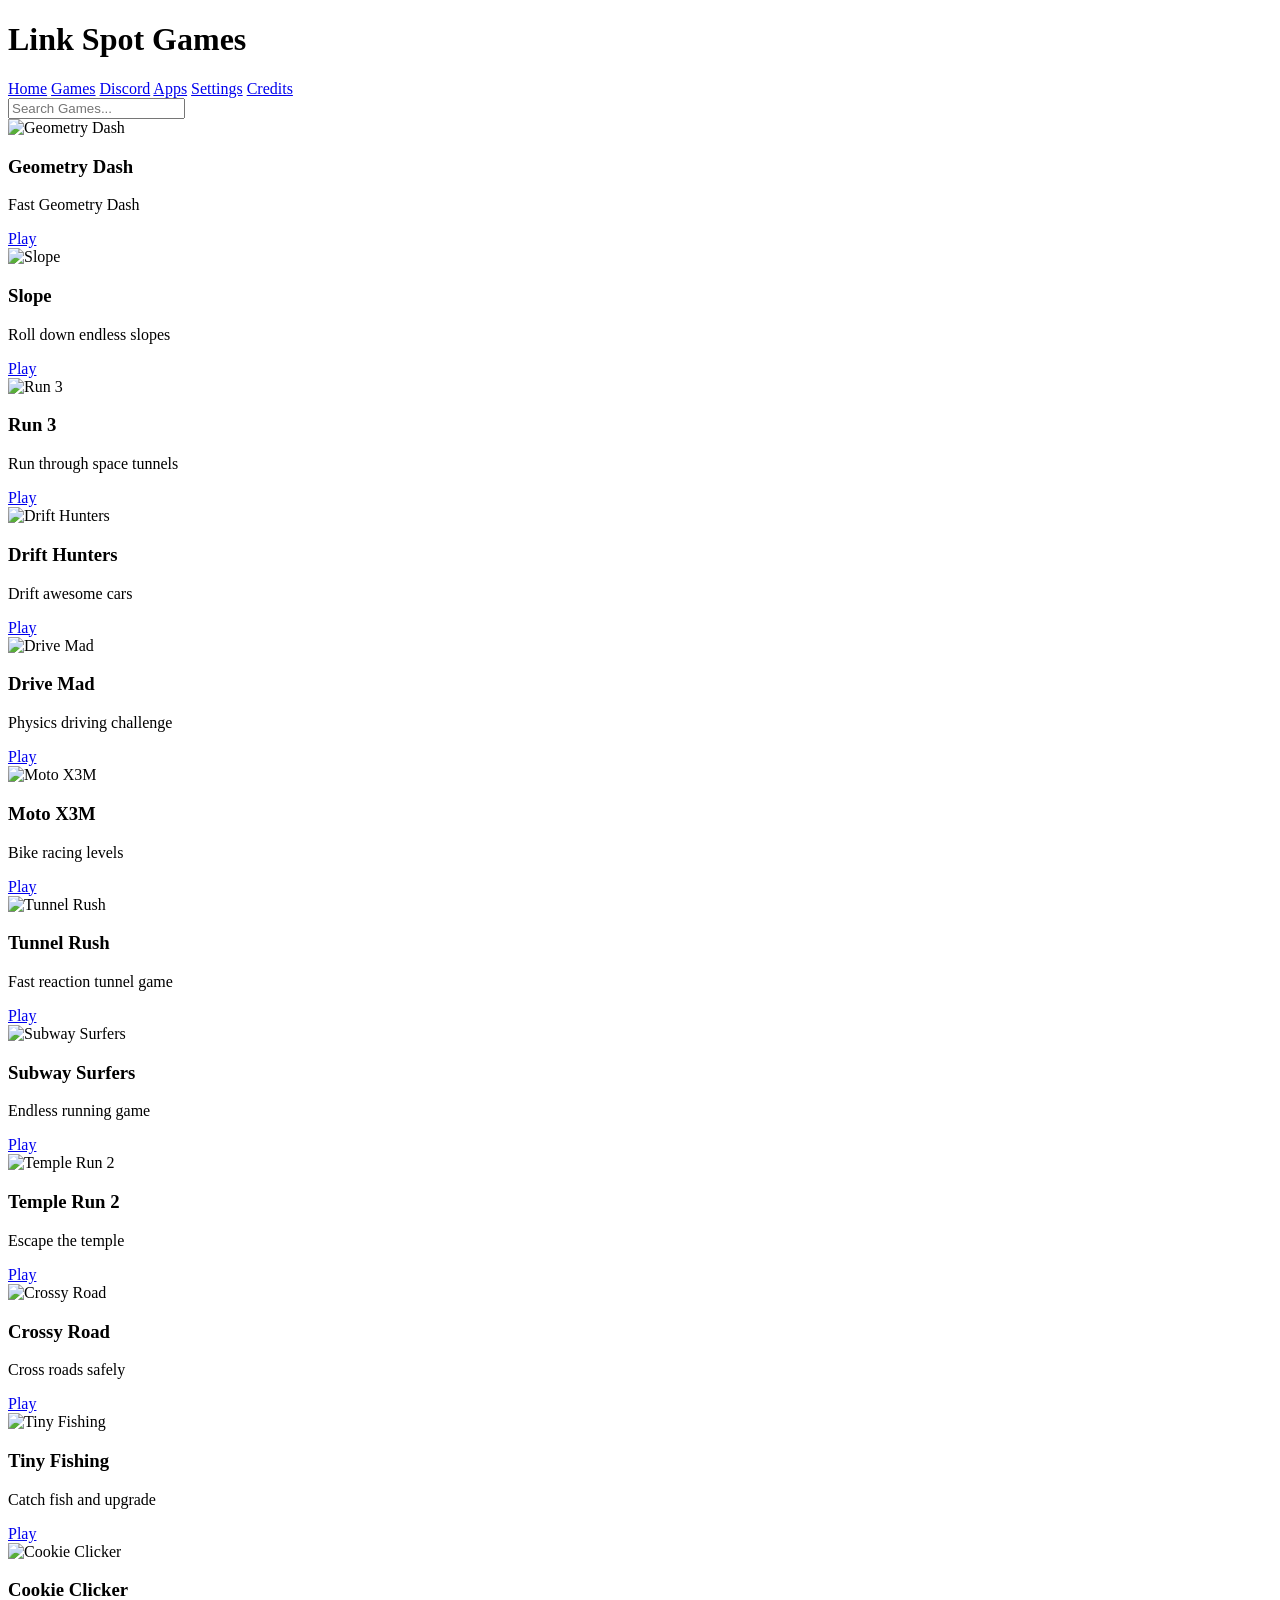
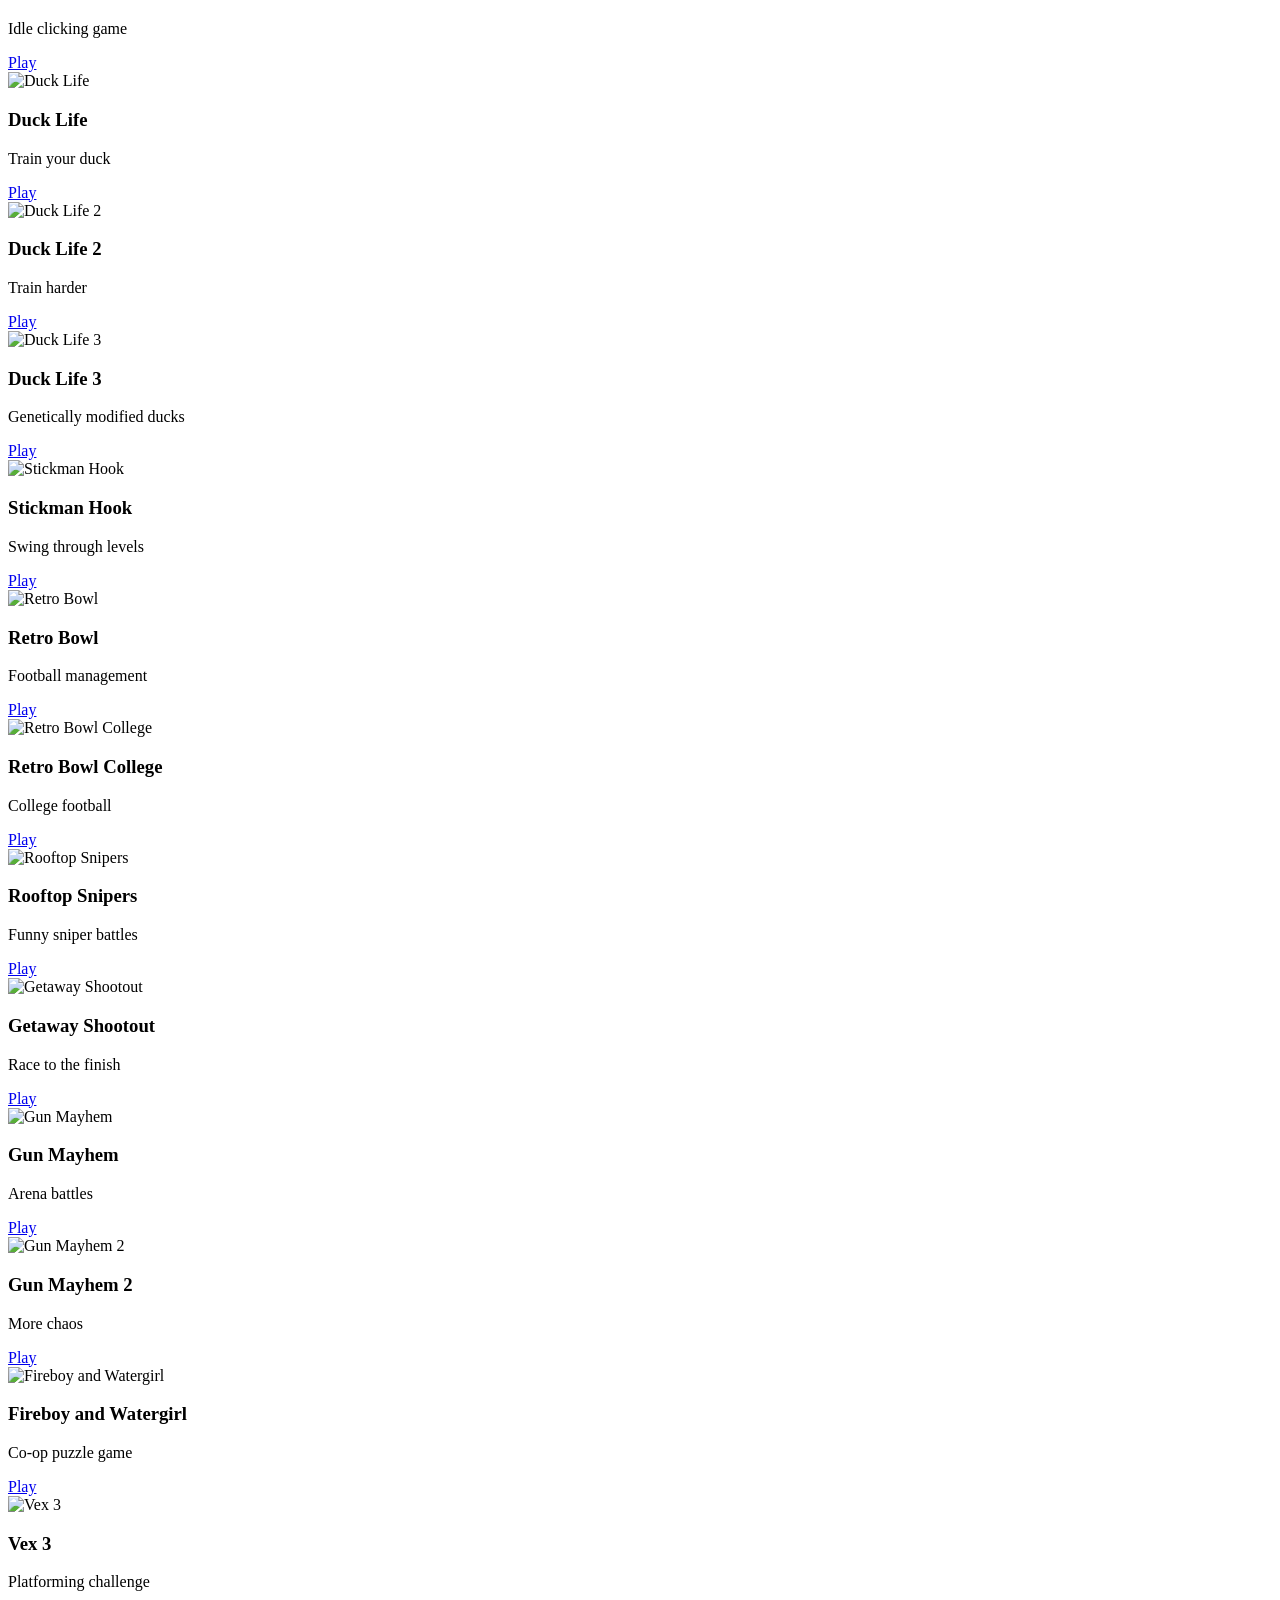
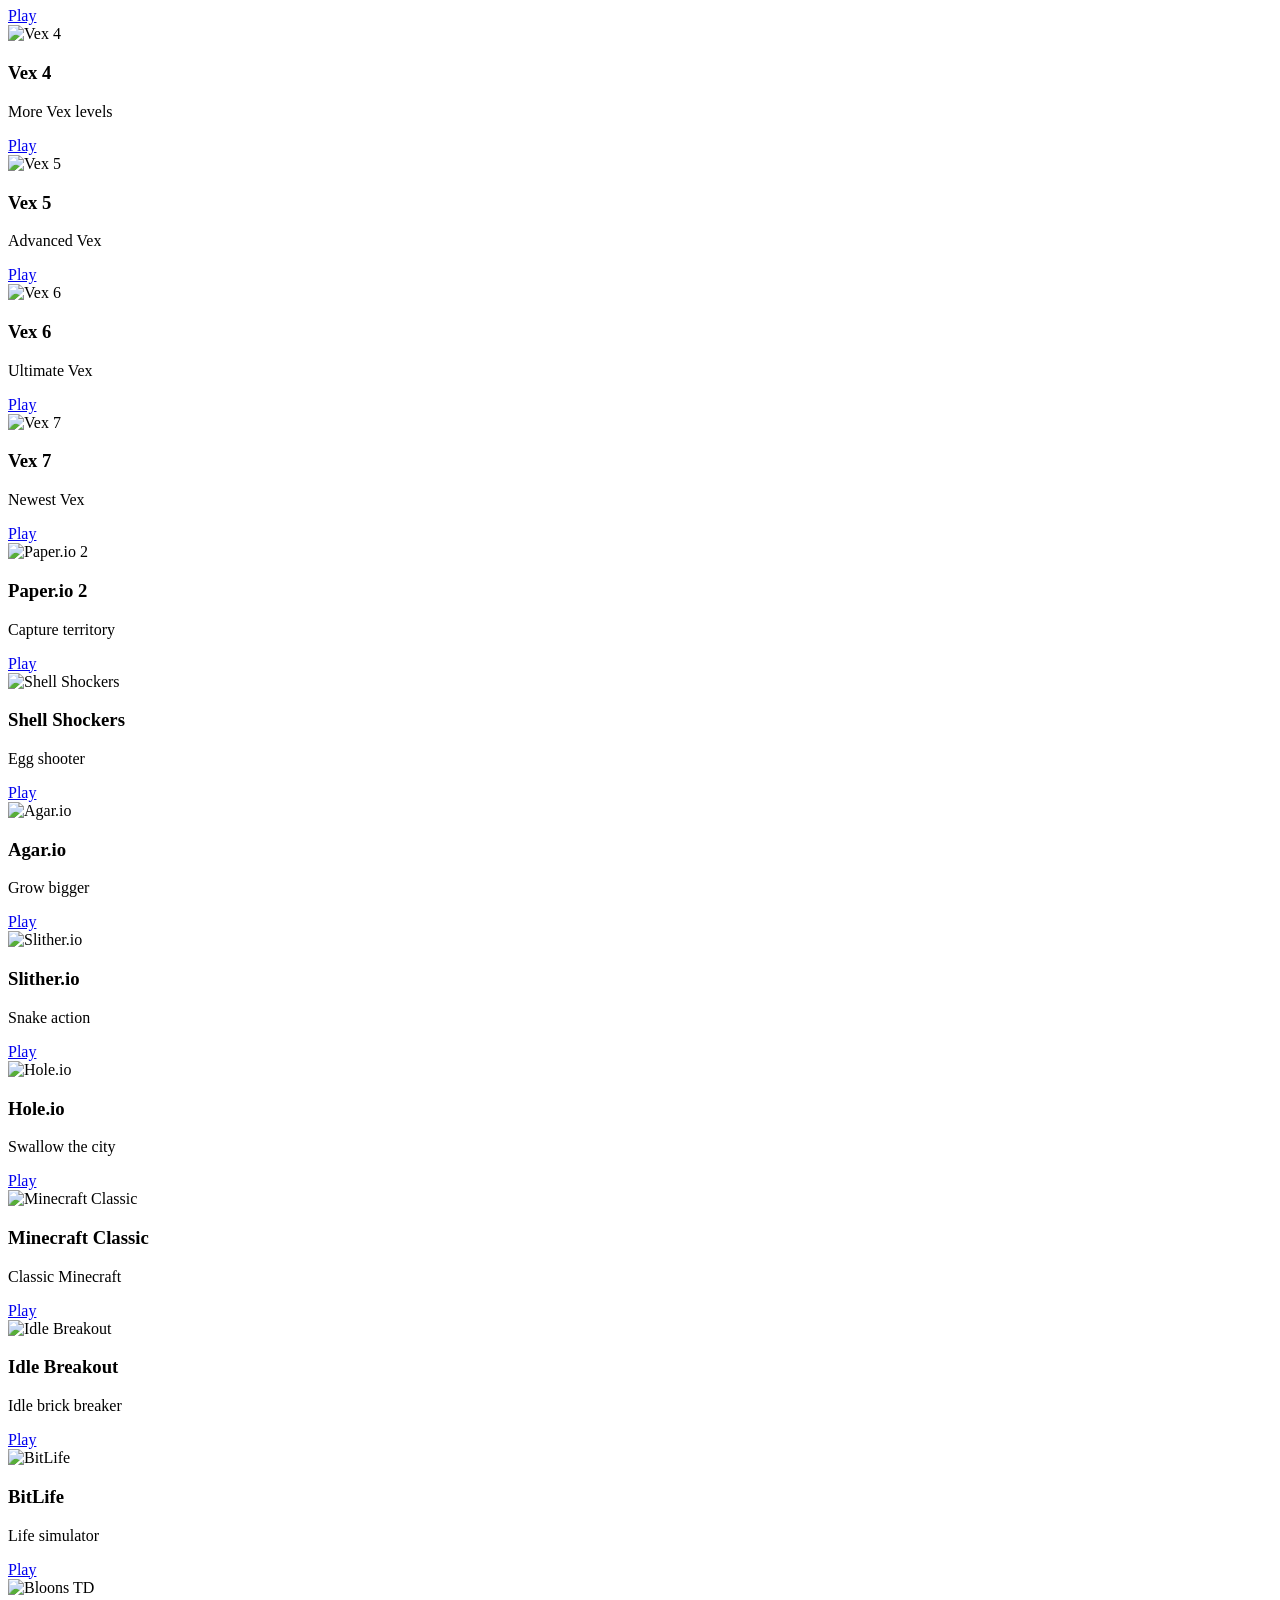
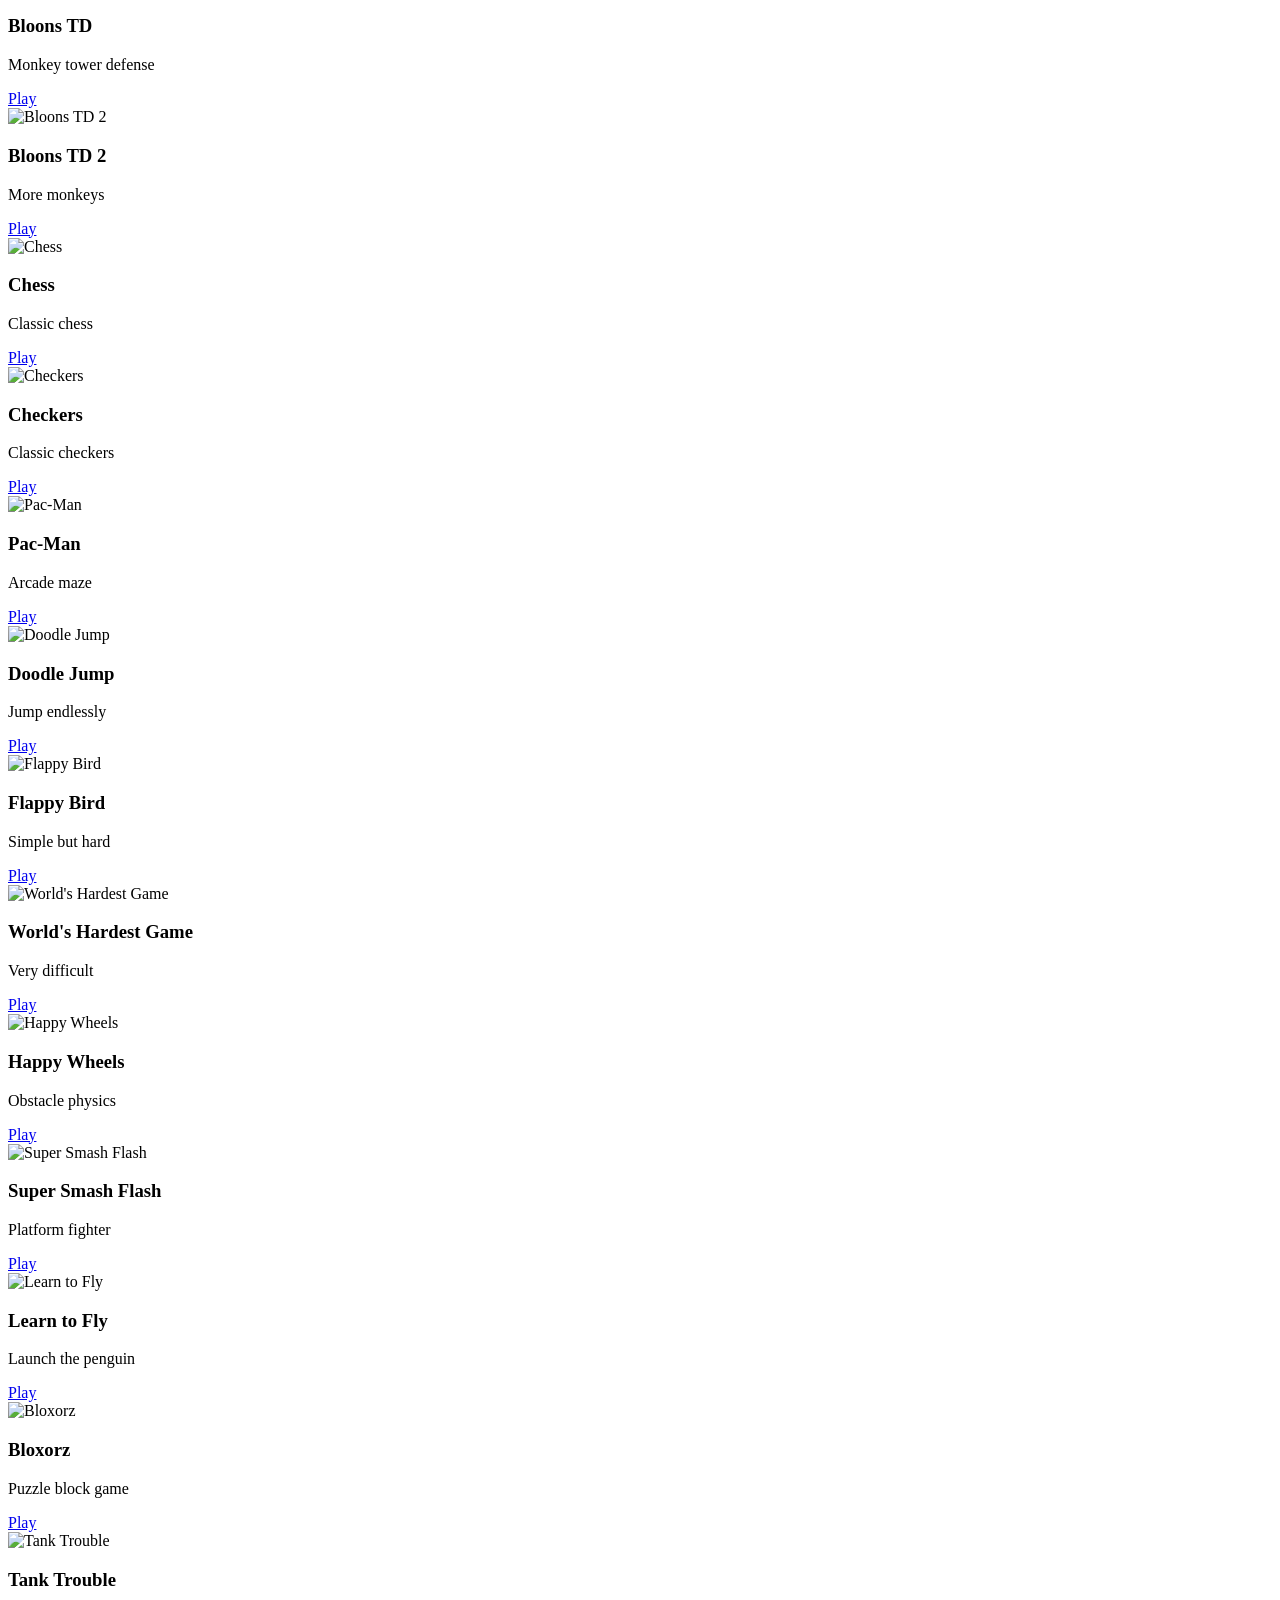
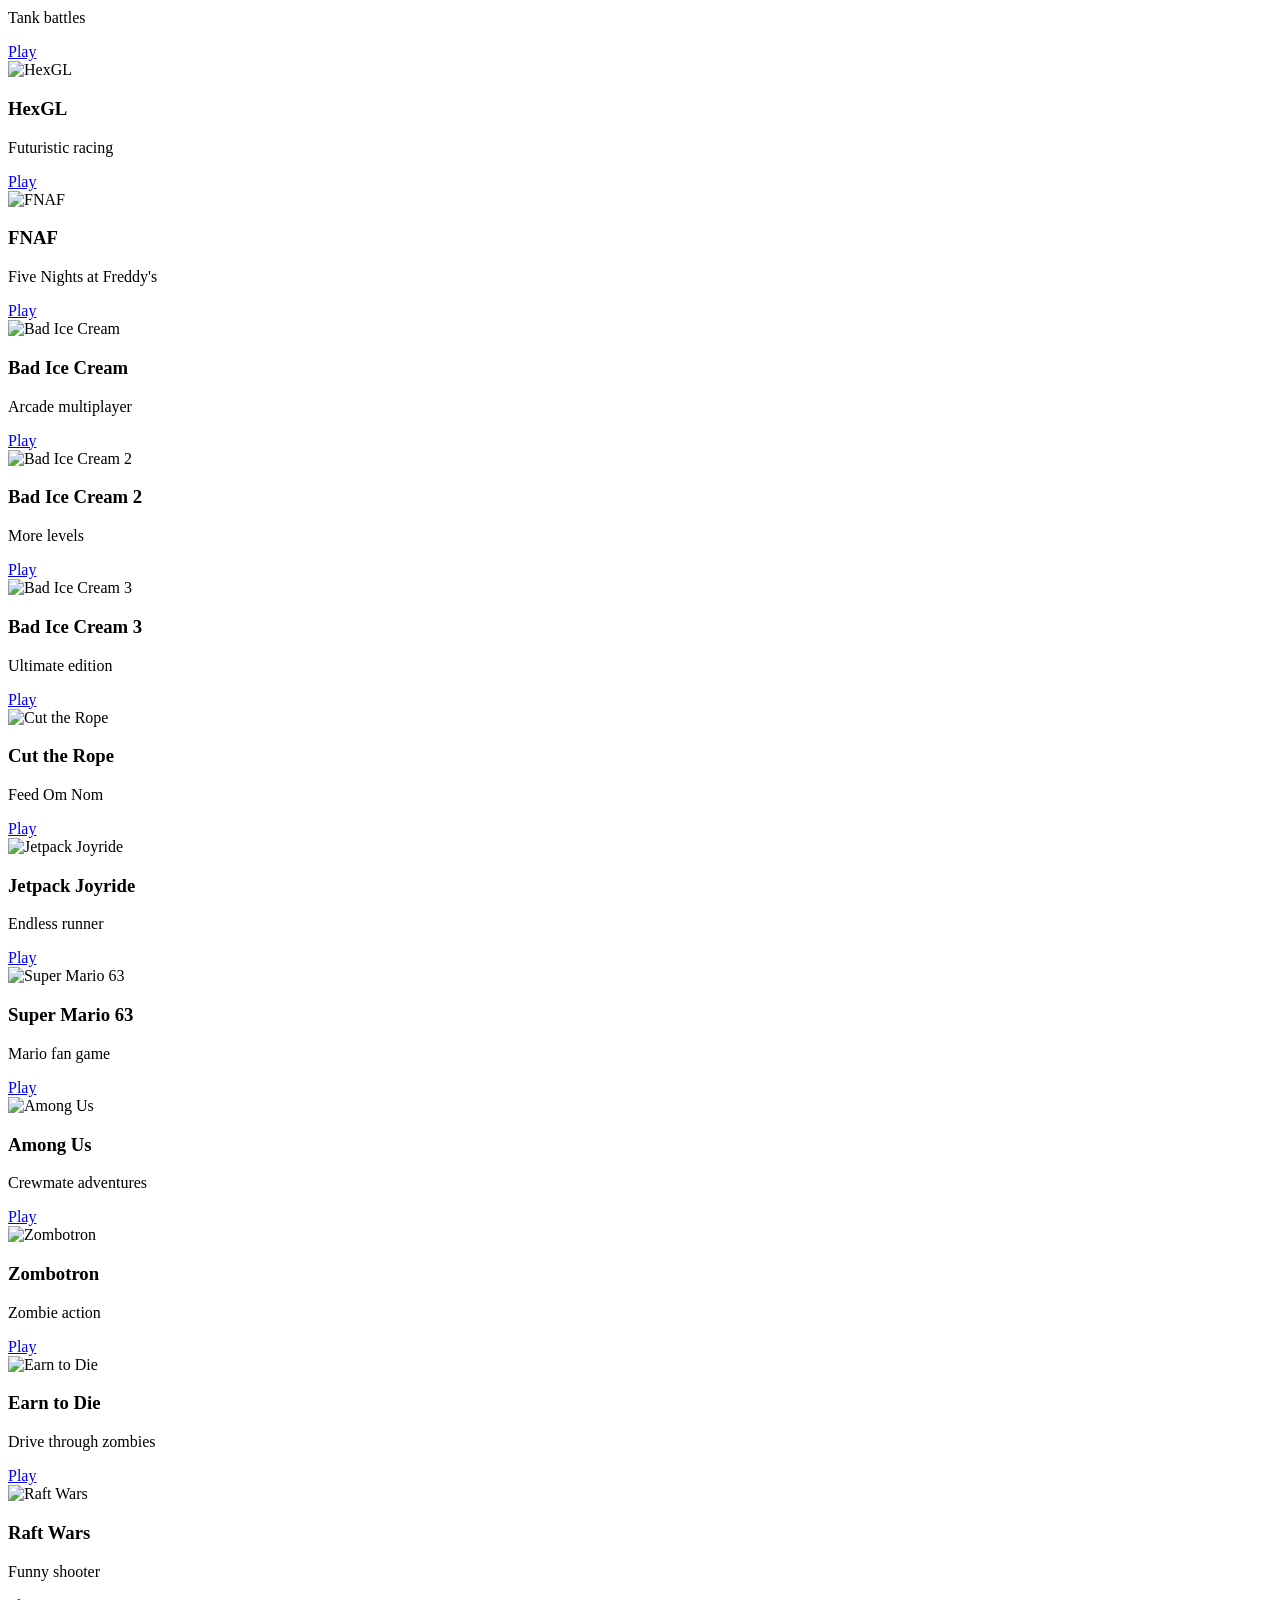
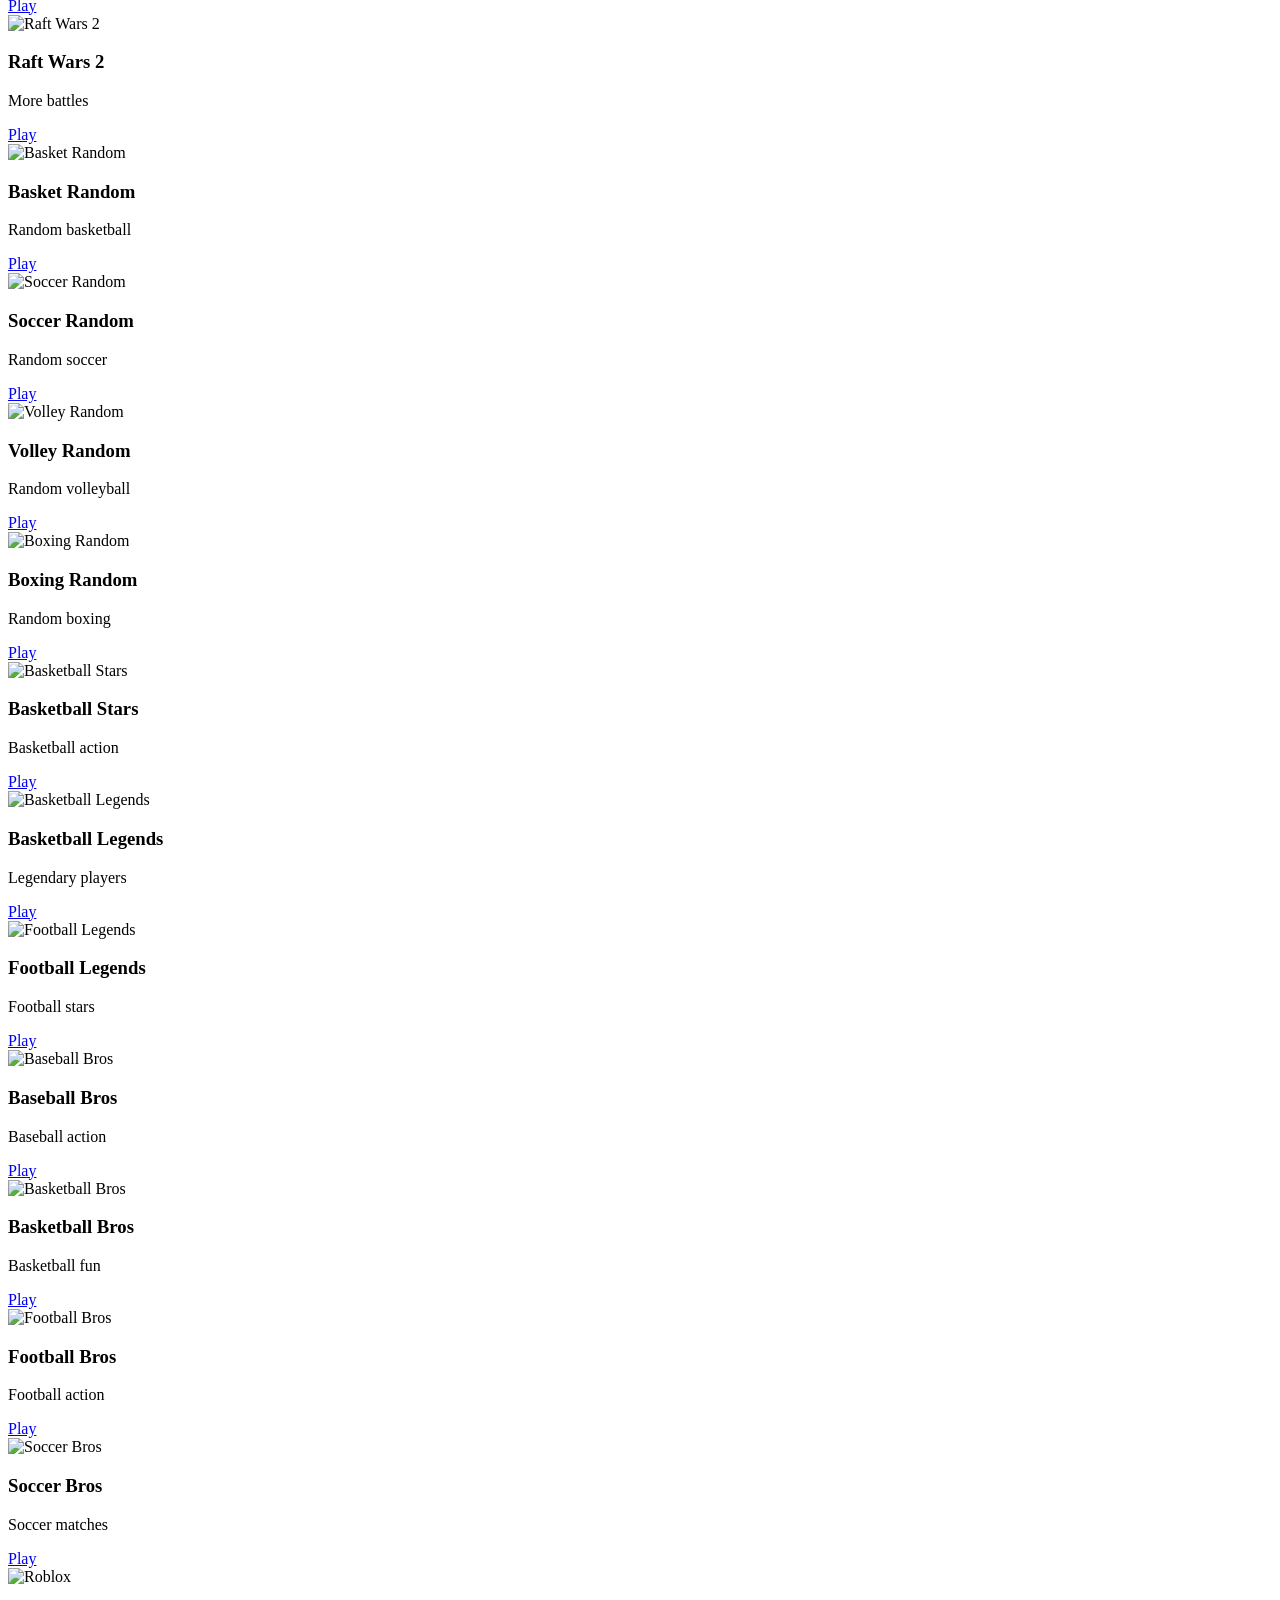
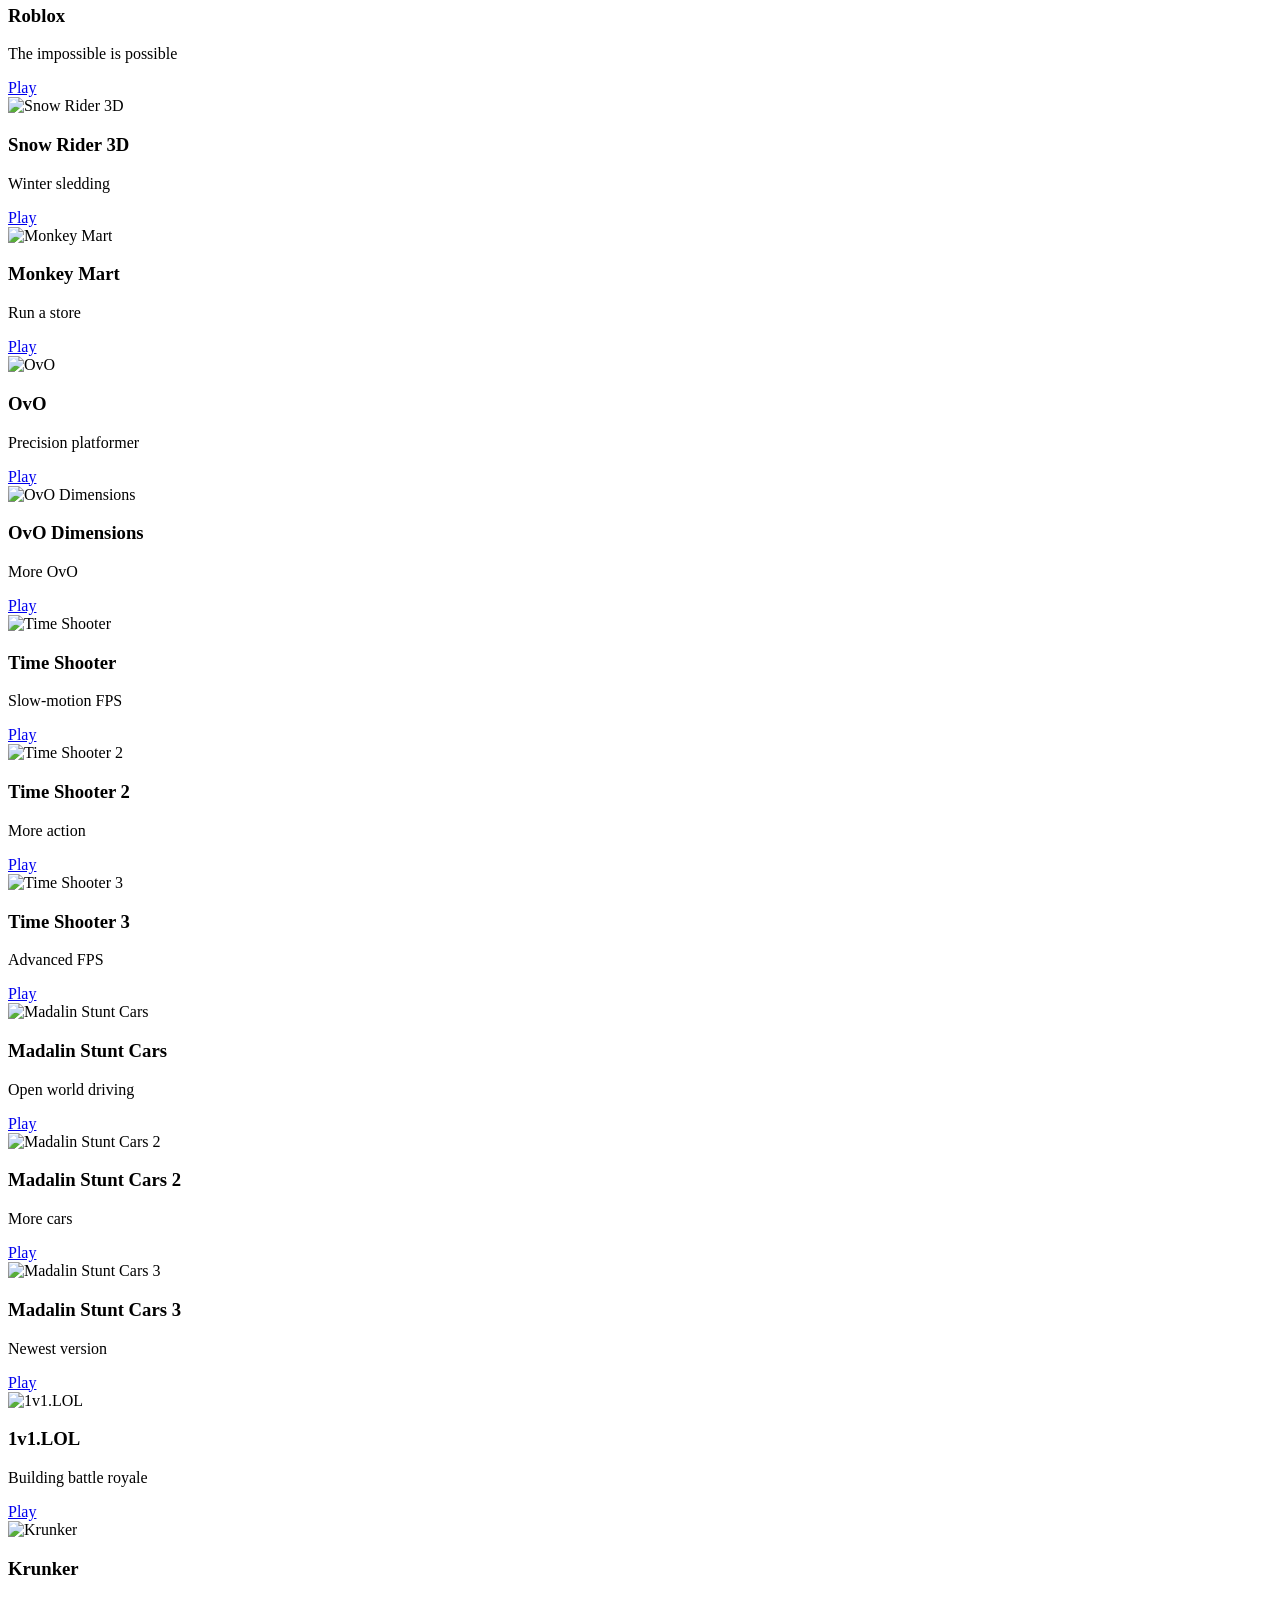
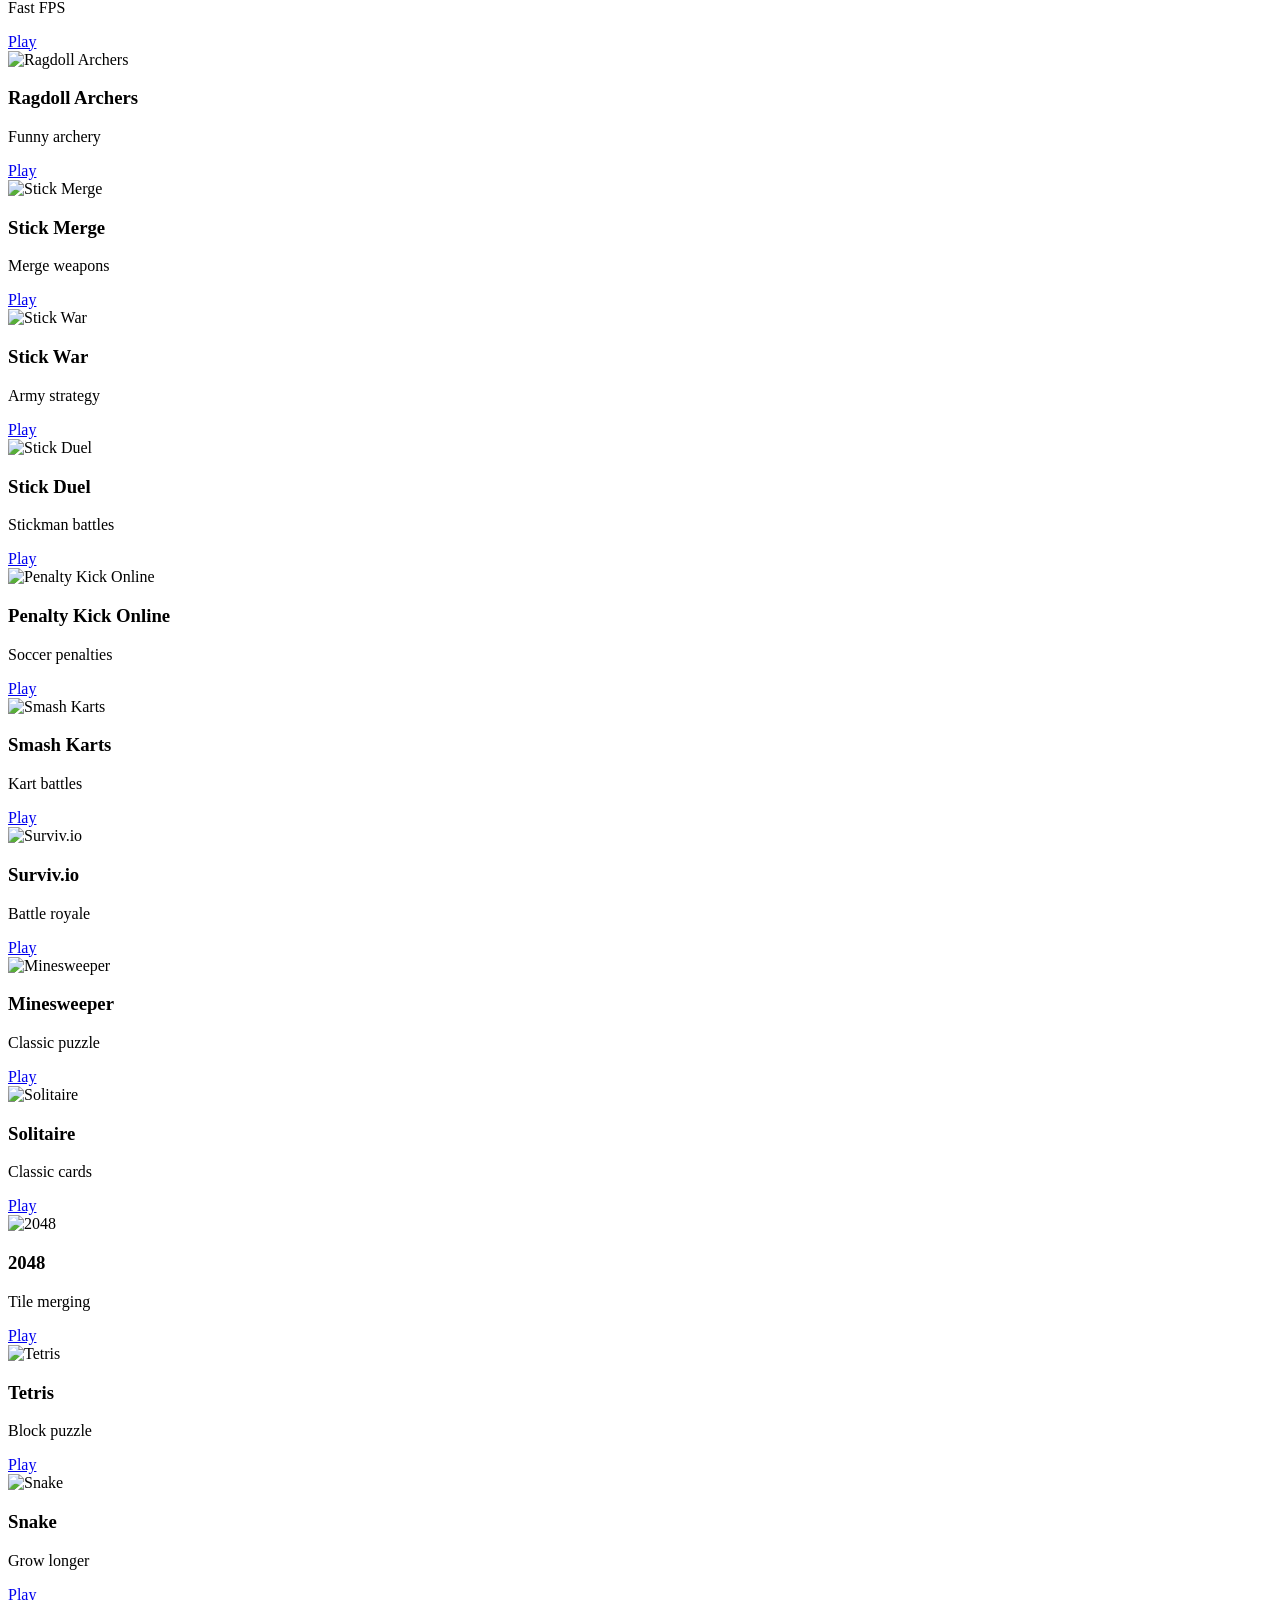
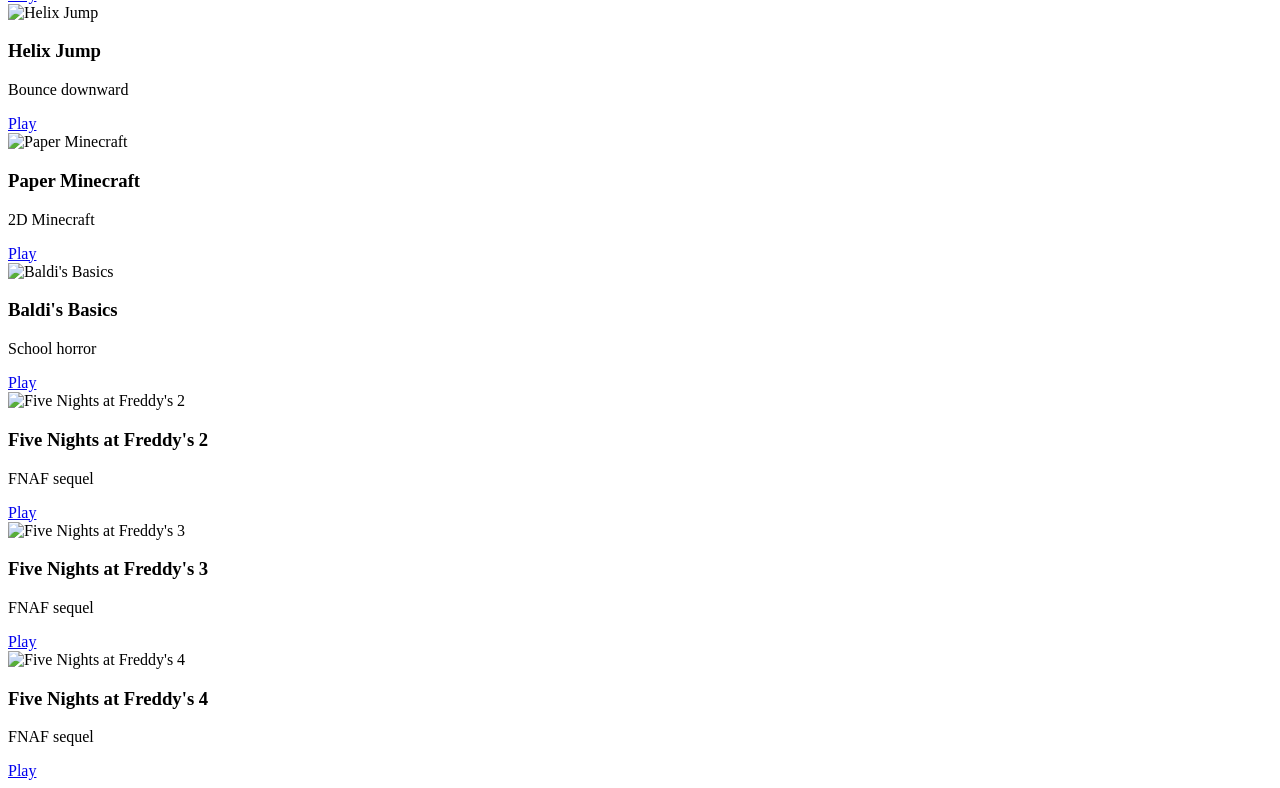
==== public/games.html @ d8bea0be "Add games.html with game listings and search feature" ====
<!DOCTYPE html>
<html lang="en">
<head>
<meta charset="UTF-8">
<meta name="viewport" content="width=device-width, initial-scale=1.0">
  <title>Link Spot Games</title>
</head>

<body>

<header>
  <h1><strong>Link Spot Games</strong></h1>

    <nav>
        <a href="index.html">Home</a>
      <a href="games.html">Games</a>
      <a href="https://discord.gg/kvTCs2QPev" target="_blank">Discord</a>
        <a href="apps.html">Apps</a>
        <a href="settings.html">Settings</a>
        <a href="credits.html">Credits</a>
    </nav>
</header>

<input
class="search"
type="text"
id="search"
placeholder="Search Games..."
onkeyup="searchGames()">

<div class="games" id="games-container"></div>

<script>
const games = [
["Geometry Dash","Fast Geometry Dash","Games/geometrydash/index.html"],
["Slope","Roll down endless slopes","Games/slope/index.html"],
["Run 3","Run through space tunnels","Games/run3/index.html"],
["Drift Hunters","Drift awesome cars","Games/drifthunters/index.html"],
["Drive Mad","Physics driving challenge","Games/drivemad/index.html"],
["Moto X3M","Bike racing levels","Games/motox3m/index.html"],
["Tunnel Rush","Fast reaction tunnel game","Games/tunnelrush/index.html"],
["Subway Surfers","Endless running game","Games/subwaysurfers/index.html"],
["Temple Run 2","Escape the temple","Games/templerun2/index.html"],
["Crossy Road","Cross roads safely","Games/crossyroad/index.html"],
["Tiny Fishing","Catch fish and upgrade","Games/tinyfishing/index.html"],
["Cookie Clicker","Idle clicking game","Games/cookieclicker/index.html"],
["Duck Life","Train your duck","Games/ducklife/index.html"],
["Duck Life 2","Train harder","Games/ducklife2/index.html"],
["Duck Life 3","Genetically modified ducks","Games/ducklife3/index.html"],
["Stickman Hook","Swing through levels","Games/stickmanhook/index.html"],
["Retro Bowl","Football management","Games/retrobowl/index.html"],
["Retro Bowl College","College football","Games/retrobowlcollege/index.html"],
["Rooftop Snipers","Funny sniper battles","Games/rooftopsnipers/index.html"],
["Getaway Shootout","Race to the finish","Games/getawayshootout/index.html"],
["Gun Mayhem","Arena battles","Games/gunmayhem/index.html"],
["Gun Mayhem 2","More chaos","Games/gunmayhem2/index.html"],
["Fireboy and Watergirl","Co-op puzzle game","Games/fireboywatergirl/index.html"],
["Vex 3","Platforming challenge","Games/vex3/index.html"],
["Vex 4","More Vex levels","Games/vex4/index.html"],
["Vex 5","Advanced Vex","Games/vex5/index.html"],
["Vex 6","Ultimate Vex","Games/vex6/index.html"],
["Vex 7","Newest Vex","Games/vex7/index.html"],
["Paper.io 2","Capture territory","Games/paperio2/index.html"],
["Shell Shockers","Egg shooter","Games/shellshockers/index.html"],
["Agar.io","Grow bigger","Games/agario/index.html"],
["Slither.io","Snake action","Games/slitherio/index.html"],
["Hole.io","Swallow the city","Games/holeio/index.html"],
["Minecraft Classic","Classic Minecraft","Games/minecraftclassic/index.html"],
["Idle Breakout","Idle brick breaker","Games/idlebreakout/index.html"],
["BitLife","Life simulator","Games/bitlife/index.html"],
["Bloons TD","Monkey tower defense","Games/bloonstd/index.html"],
["Bloons TD 2","More monkeys","Games/bloonstd2/index.html"],
["Chess","Classic chess","Games/chess/index.html"],
["Checkers","Classic checkers","Games/checkers/index.html"],
["Pac-Man","Arcade maze","Games/pacman/index.html"],
["Doodle Jump","Jump endlessly","Games/doodlejump/index.html"],
["Flappy Bird","Simple but hard","Games/flappybird/index.html"],
["World's Hardest Game","Very difficult","Games/worldshardestgame/index.html"],
["Happy Wheels","Obstacle physics","Games/happywheels/index.html"],
["Super Smash Flash","Platform fighter","Games/supersmashflash/index.html"],
["Learn to Fly","Launch the penguin","Games/learntofly/index.html"],
["Bloxorz","Puzzle block game","Games/bloxorz/index.html"],
["Tank Trouble","Tank battles","Games/tanktrouble/index.html"],
["HexGL","Futuristic racing","Games/hexgl/index.html"],
["FNAF","Five Nights at Freddy's","Games/fnaf/index.html"],
["Bad Ice Cream","Arcade multiplayer","Games/badicecream/index.html"],
["Bad Ice Cream 2","More levels","Games/badicecream2/index.html"],
["Bad Ice Cream 3","Ultimate edition","Games/badicecream3/index.html"],
["Cut the Rope","Feed Om Nom","Games/cuttherope/index.html"],
["Jetpack Joyride","Endless runner","Games/jetpackjoyride/index.html"],
["Super Mario 63","Mario fan game","Games/supermario63/index.html"],
["Among Us","Crewmate adventures","Games/amongus/index.html"],
["Zombotron","Zombie action","Games/zombotron/index.html"],
["Earn to Die","Drive through zombies","Games/earntodie/index.html"],
["Raft Wars","Funny shooter","Games/raftwars/index.html"],
["Raft Wars 2","More battles","Games/raftwars2/index.html"],
["Basket Random","Random basketball","Games/basketrandom/index.html"],
["Soccer Random","Random soccer","Games/soccerrandom/index.html"],
["Volley Random","Random volleyball","Games/volleyrandom/index.html"],
["Boxing Random","Random boxing","Games/boxingrandom/index.html"],
["Basketball Stars","Basketball action","Games/basketballstars/index.html"],
["Basketball Legends","Legendary players","Games/basketballlegends/index.html"],
["Football Legends","Football stars","Games/footballlegends/index.html"],
["Baseball Bros","Baseball action","Games/baseballbros/index.html"],
["Basketball Bros","Basketball fun","Games/basketballbros/index.html"],
["Football Bros","Football action","Games/footballbros/index.html"],
["Soccer Bros","Soccer matches","Games/soccerbros/index.html"],
["Roblox","The impossible is possible","Games/roblox/index.html"],
["Snow Rider 3D","Winter sledding","Games/snowrider3d/index.html"],
["Monkey Mart","Run a store","Games/monkeymart/index.html"],
["OvO","Precision platformer","Games/ovo/index.html"],
["OvO Dimensions","More OvO","Games/ovodimensions/index.html"],
["Time Shooter","Slow-motion FPS","Games/timeshooter/index.html"],
["Time Shooter 2","More action","Games/timeshooter2/index.html"],
["Time Shooter 3","Advanced FPS","Games/timeshooter3/index.html"],
["Madalin Stunt Cars","Open world driving","Games/madalinstuntcars/index.html"],
["Madalin Stunt Cars 2","More cars","Games/madalinstuntcars2/index.html"],
["Madalin Stunt Cars 3","Newest version","Games/madalinstuntcars3/index.html"],
["1v1.LOL","Building battle royale","Games/1v1lol/index.html"],
["Krunker","Fast FPS","Games/krunker/index.html"],
["Ragdoll Archers","Funny archery","Games/ragdollarchers/index.html"],
["Stick Merge","Merge weapons","Games/stickmerge/index.html"],
["Stick War","Army strategy","Games/stickwar/index.html"],
["Stick Duel","Stickman battles","Games/stickduel/index.html"],
["Penalty Kick Online","Soccer penalties","Games/penaltykickonline/index.html"],
["Smash Karts","Kart battles","Games/smashkarts/index.html"],
["Surviv.io","Battle royale","Games/survivio/index.html"],
["Minesweeper","Classic puzzle","Games/minesweeper/index.html"],
["Solitaire","Classic cards","Games/solitaire/index.html"],
["2048","Tile merging","Games/2048/index.html"],
["Tetris","Block puzzle","Games/tetris/index.html"],
["Snake","Grow longer","Games/snake/index.html"],
["Helix Jump","Bounce downward","Games/helixjump/index.html"],
["Paper Minecraft","2D Minecraft","Games/paperminecraft/index.html"],
["Baldi's Basics","School horror","Games/baldisbasics/index.html"],
["Five Nights at Freddy's 2","FNAF sequel","Games/fnaf2/index.html"],
["Five Nights at Freddy's 3","FNAF sequel","Games/fnaf3/index.html"],
["Five Nights at Freddy's 4","FNAF sequel","Games/fnaf4/index.html"]
];

const container = document.getElementById("games-container");

function renderGames(list){
    container.innerHTML = "";

    list.forEach(game => {
        const card = document.createElement("div");
        card.className = "game-card";

        card.innerHTML = `
            <img src="png/${game[2].split('/')[1].toLowerCase()}.png" alt="${game[0]}">
            <h3>${game[0]}</h3>
            <p>${game[1]}</p>
            <a class="play-btn" href="${game[2]}">Play</a>
        `;

        container.appendChild(card);
    });
}

function searchGames(){
    const search = document
        .getElementById("search")
        .value
        .toLowerCase();

    const filtered = games.filter(game =>
        game[0].toLowerCase().includes(search) ||
        game[1].toLowerCase().includes(search)
    );

    renderGames(filtered);
}

renderGames(games);
</script>
</body>
</html>
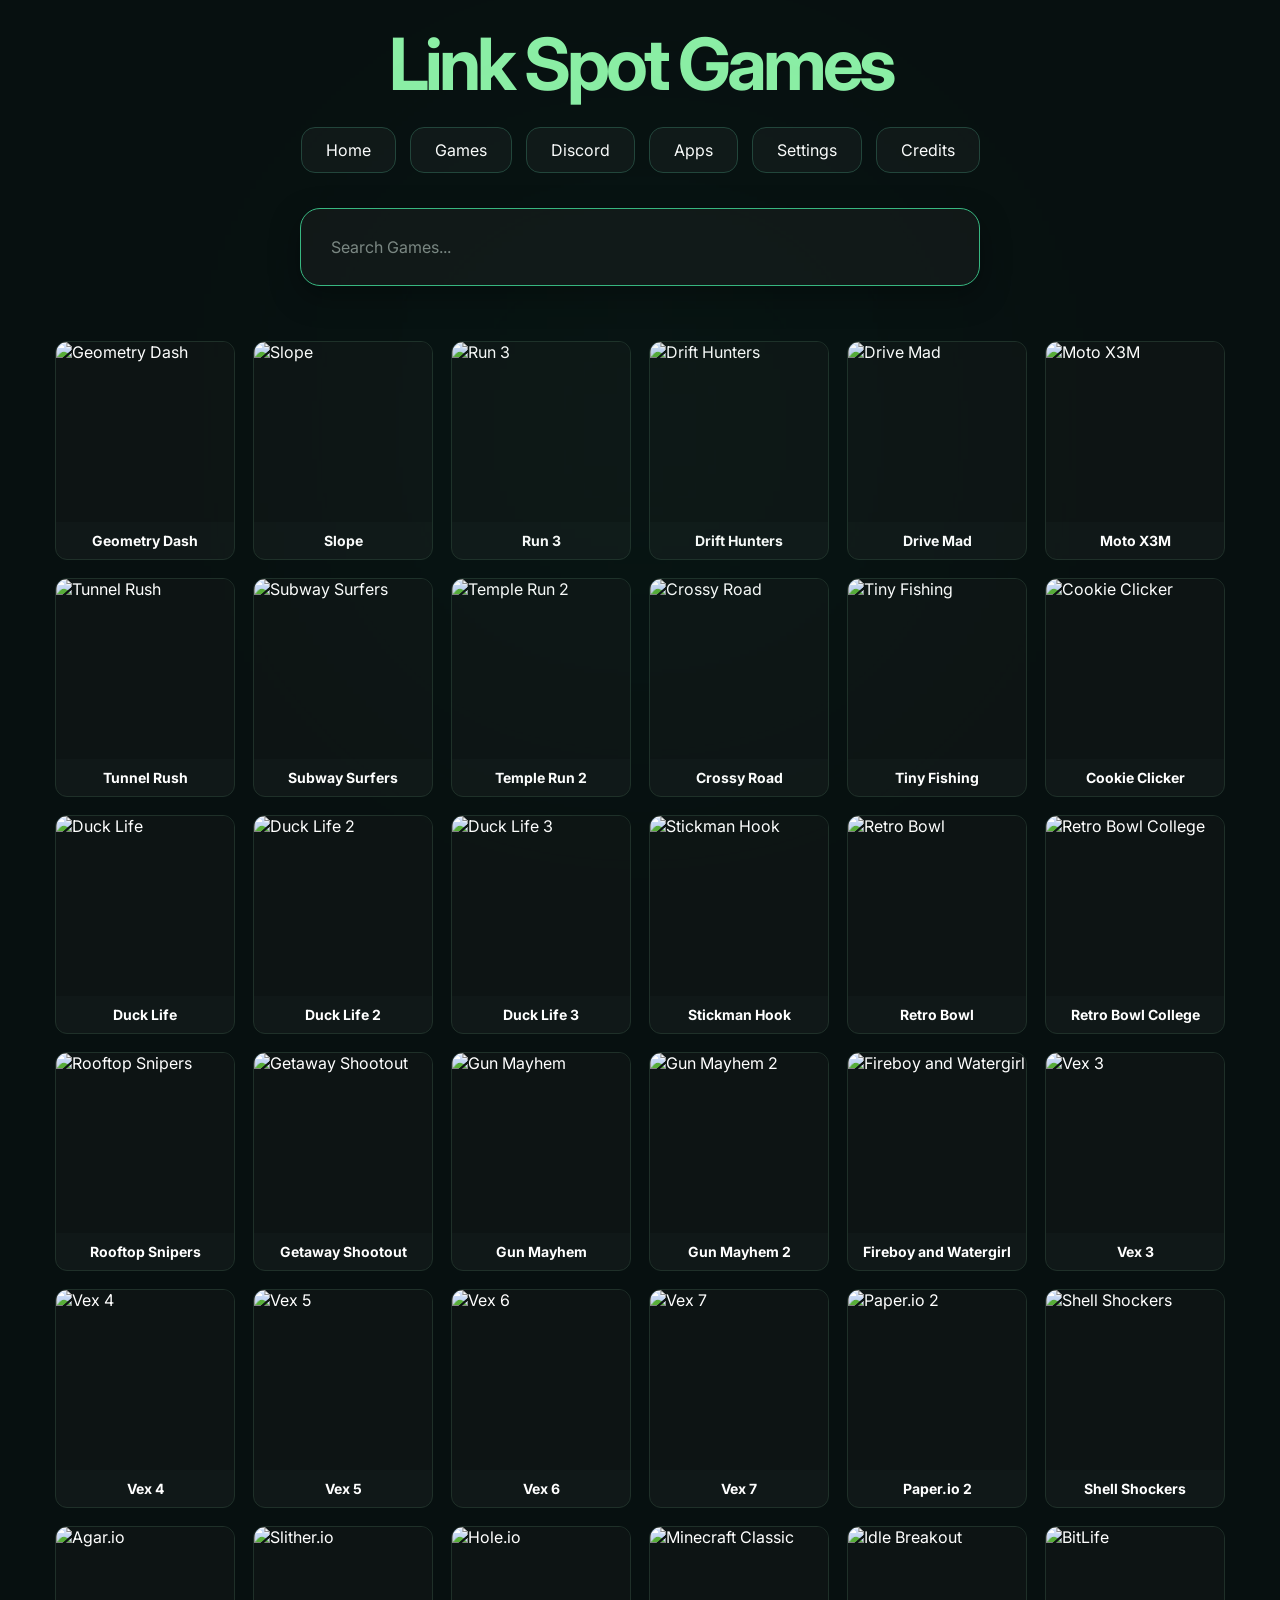
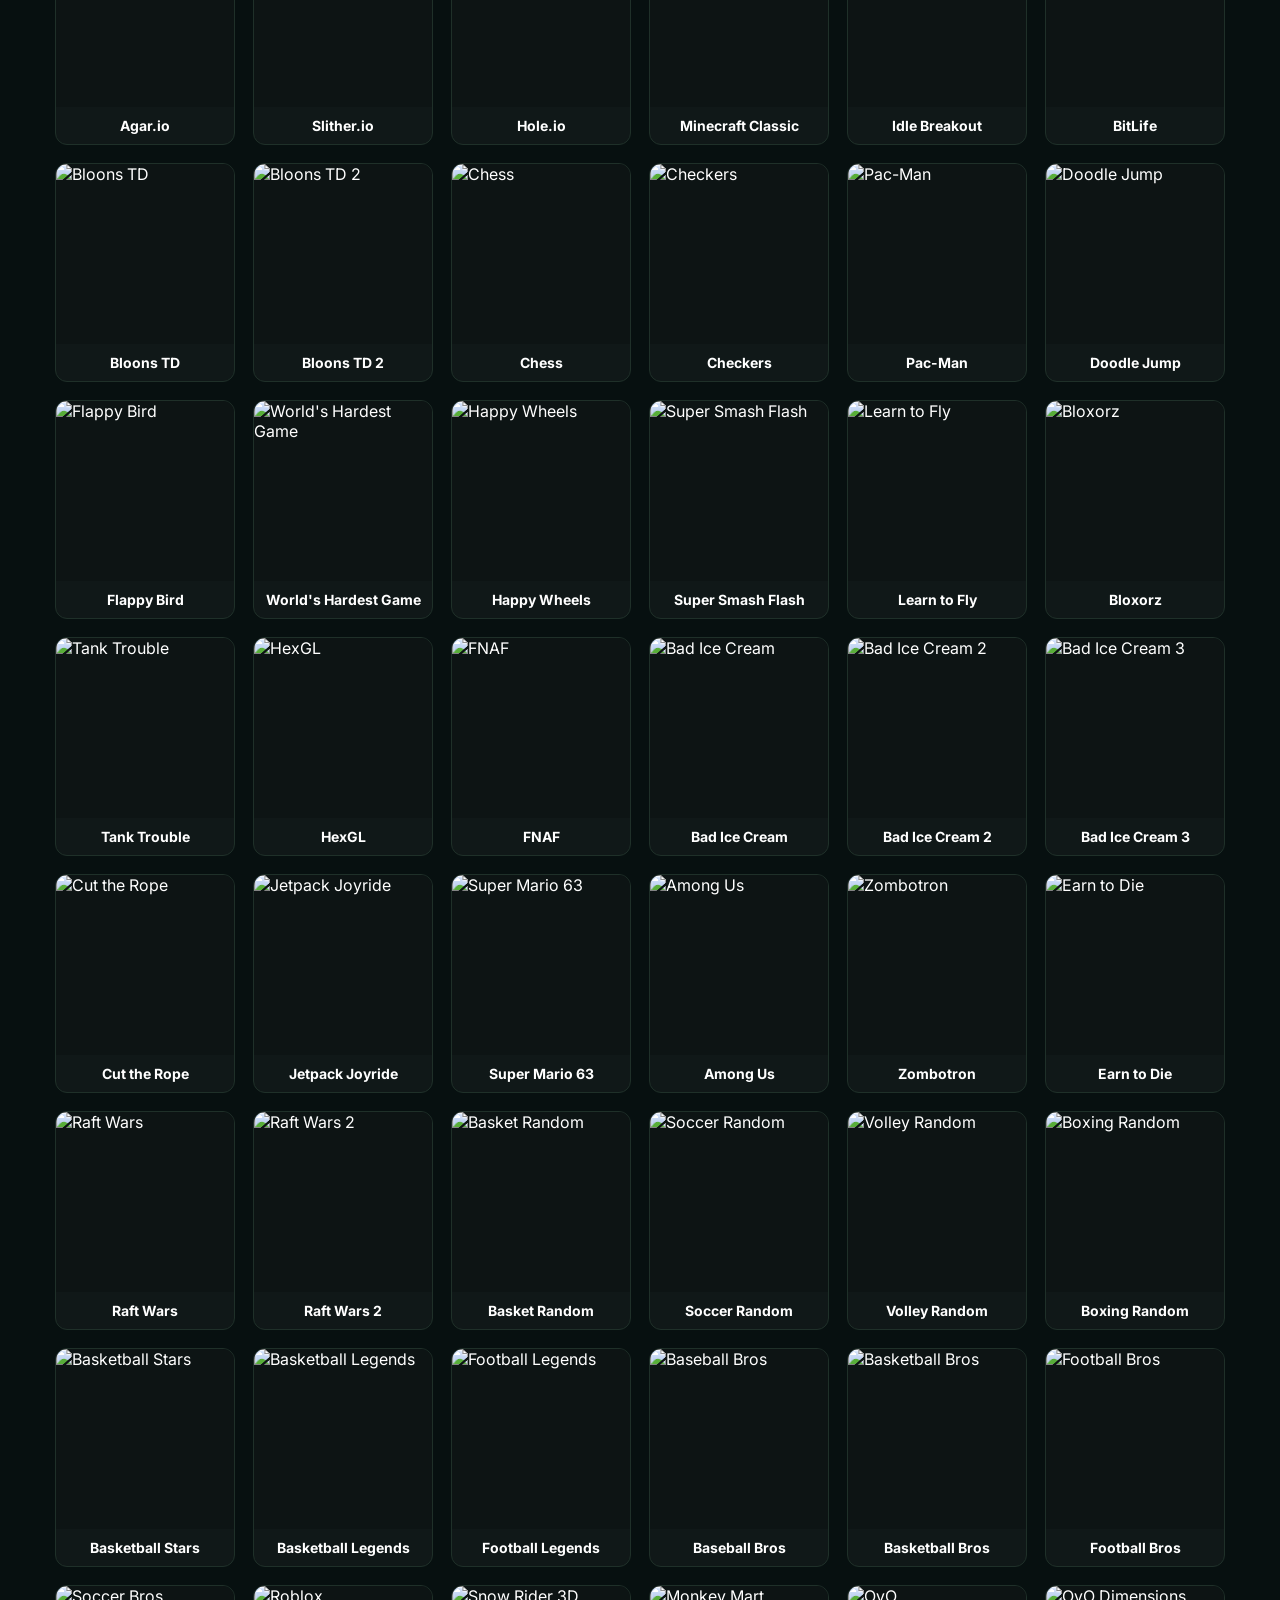
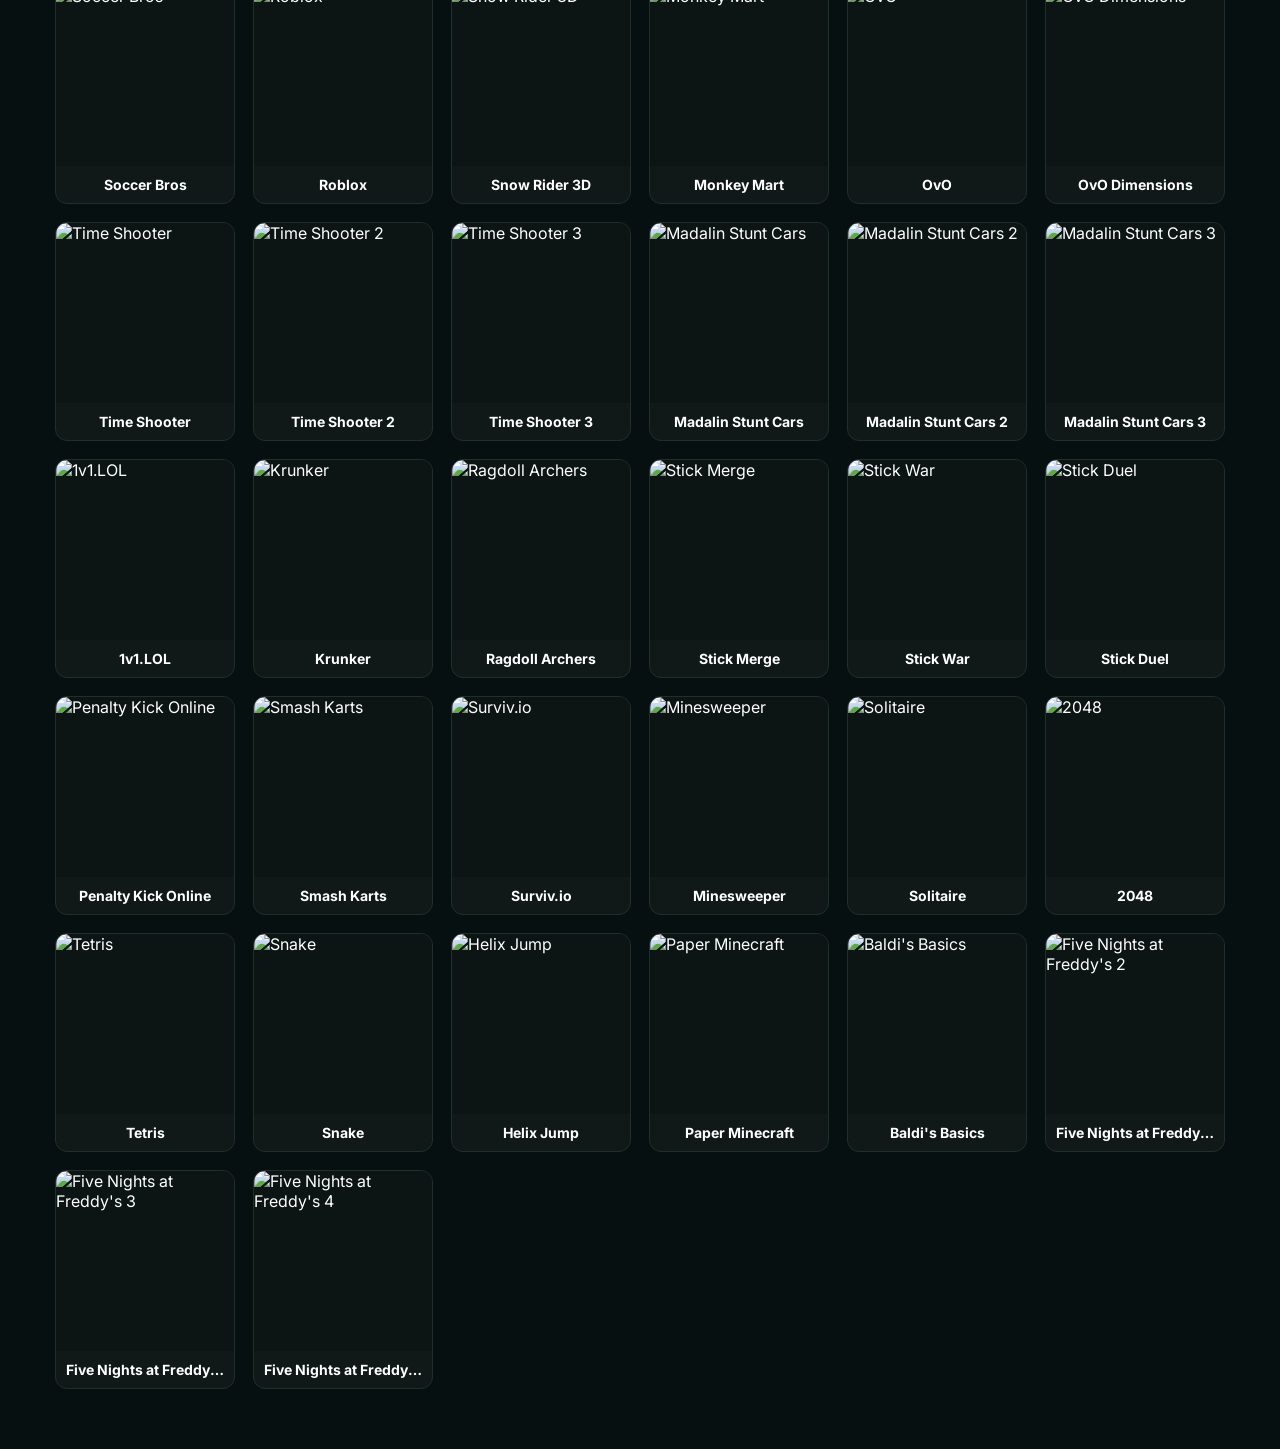
==== commit 57b2aee8: "added visuals" ====
--- a/public/games.html
+++ b/public/games.html
@@ -1,17 +1,14 @@
 
 <!DOCTYPE html>
-<html lang="en">
+<html>
 <head>
-<meta charset="UTF-8">
-<meta name="viewport" content="width=device-width, initial-scale=1.0">
   <title>Link Spot Games</title>
+     <link rel="stylesheet" href="css/style.css">
+    <link rel="stylesheet" href="css/games.css">
 </head>
-
 <body>
-
 <header>
   <h1><strong>Link Spot Games</strong></h1>
-
     <nav>
         <a href="index.html">Home</a>
       <a href="games.html">Games</a>
@@ -21,7 +18,6 @@
         <a href="credits.html">Credits</a>
     </nav>
 </header>
-
 <input
 class="search"
 type="text"
@@ -30,7 +26,6 @@
 onkeyup="searchGames()">
 
 <div class="games" id="games-container"></div>
-
 <script>
 const games = [
 ["Geometry Dash","Fast Geometry Dash","Games/geometrydash/index.html"],
@@ -158,7 +153,6 @@
         container.appendChild(card);
     });
 }
-
 function searchGames(){
     const search = document
         .getElementById("search")
@@ -172,7 +166,6 @@
 
     renderGames(filtered);
 }
-
 renderGames(games);
 </script>
 </body>
--- a/public/css/style.css
+++ b/public/css/style.css
@@ -0,0 +1,149 @@
+*{
+    margin:0;
+    padding:0;
+    box-sizing:border-box;
+    font-family:Arial,Helvetica,sans-serif;
+}
+
+body{
+    background:#070b0b;
+    color:white;
+    min-height:100vh;
+    overflow:hidden;
+}
+
+body::before{
+    content:"";
+    position:absolute;
+    width:500px;
+    height:500px;
+    background:#1b6b4d;
+    opacity:.08;
+    filter:blur(160px);
+    top:20%;
+    left:50%;
+    transform:translateX(-50%);
+}
+
+.navbar{
+    height:72px;
+    display:flex;
+    align-items:center;
+    padding:0 35px;
+    background:#090e0e;
+    border-bottom:1px solid #182220;
+}
+
+.logo{
+    font-size:25px;
+    font-weight:700;
+    color:#62dca8;
+    letter-spacing:-1px;
+}
+
+.tab{
+    margin-left:35px;
+    padding:12px 28px;
+    background:#101817;
+    border:1px solid #263a34;
+    border-radius:12px;
+    color:#8ea09a;
+    transition:.25s;
+}
+
+.tab:hover{
+    border-color:#39b982;
+    color:white;
+}
+
+.main{
+    height:calc(100vh - 72px);
+    display:flex;
+    justify-content:center;
+    align-items:center;
+    flex-direction:column;
+}
+
+.title{
+    font-size:68px;
+    font-weight:800;
+    letter-spacing:-4px;
+    margin-bottom:38px;
+}
+
+.search{
+    width:680px;
+    height:78px;
+    display:flex;
+    align-items:center;
+    padding:0 30px;
+    background:#111717;
+    border:1px solid #39b982;
+    border-radius:20px;
+    box-shadow:0 10px 30px rgba(0,0,0,.35);
+    transition:.25s;
+}
+
+.search:hover{
+    border-color:#62dca8;
+}
+
+.search:focus-within{
+    box-shadow:0 0 0 3px rgba(57,185,130,.15);
+}
+
+.search input{
+    width:100%;
+    background:none;
+    border:none;
+    outline:none;
+    color:white;
+    font-size:18px;
+}
+
+.search input::placeholder{
+    color:#78817e;
+}
+
+.buttons{
+    margin-top:35px;
+    display:flex;
+    gap:16px;
+    justify-content:center;
+    flex-wrap:wrap;
+}
+
+.button{
+    min-width:130px;
+    padding:16px 25px;
+    background:#101616;
+    border:1px solid #202b29;
+    border-radius:15px;
+    color:#aeb8b5;
+    text-align:center;
+    cursor:pointer;
+    transition:.25s;
+}
+
+.button:hover{
+    transform:translateY(-3px);
+    background:#141d1b;
+    border-color:#39b982;
+    color:white;
+    box-shadow:0 8px 20px rgba(0,0,0,.35);
+}
+
+.button:active{
+    transform:scale(.97);
+}
+
+.footer{
+    position:absolute;
+    bottom:35px;
+    color:#66716d;
+    font-size:14px;
+}
+
+.footer:hover{
+    color:#9aa5a1;
+}
--- a/public/css/games.css
+++ b/public/css/games.css
@@ -0,0 +1,143 @@
+@import url('https://fonts.googleapis.com/css2?family=Inter:wght@400;500;600;700;800&display=swap');
+
+*{margin:0;padding:0;box-sizing:border-box;font-family:'Inter',sans-serif;}
+
+body{
+background:#071010;
+color:#fff;
+min-height:100vh;
+overflow-x:hidden;
+overflow-y:auto;
+}
+
+h1{
+text-align:center;
+margin-top:20px;
+font-size:72px;
+font-weight:900;
+letter-spacing:-4px;
+color:#8cf0a6;
+}
+
+nav{
+display:flex;
+justify-content:center;
+gap:14px;
+margin-top:20px;
+flex-wrap:wrap;
+}
+
+nav a{
+padding:12px 24px;
+background:#101818;
+border:1px solid #23453b;
+border-radius:14px;
+color:#fff;
+text-decoration:none;
+transition:.2s;
+}
+
+nav a:hover{
+border-color:#8cf0a6;
+transform:translateY(-2px);
+}
+
+#clock{
+position:fixed;
+top:18px;
+right:25px;
+padding:14px 28px;
+background:#101818;
+border:1px solid #23453b;
+border-radius:14px;
+font-size:24px;
+font-weight:700;
+}
+
+input{
+display:block;
+margin:35px auto;
+width:min(650px,90%);
+height:60px;
+padding:0 25px;
+background:#101818;
+border:1px solid #23453b;
+border-radius:18px;
+color:#fff;
+font-size:16px;
+outline:none;
+}
+
+input:focus{border-color:#8cf0a6;}
+
+input::placeholder{color:#7d8884;}
+
+.games{
+display:grid;
+grid-template-columns:repeat(auto-fill,180px);
+gap:18px;
+justify-content:center;
+padding:20px;
+max-width:1900px;
+margin:0 auto 40px;
+}
+
+.game-card{
+width:180px;
+background:#101818;
+border:1px solid #1f3029;
+border-radius:12px;
+overflow:hidden;
+transition:.2s;
+cursor:pointer;
+}
+
+.game-card:hover{
+transform:translateY(-3px);
+border-color:#8cf0a6;
+}
+
+.game-card img{
+width:180px;
+height:180px;
+object-fit:cover;
+display:block;
+background:#0d1414;
+}
+
+.game-card h3{
+padding:10px;
+font-size:14px;
+font-weight:700;
+text-align:center;
+white-space:nowrap;
+overflow:hidden;
+text-overflow:ellipsis;
+}
+
+.game-card p,
+.play-btn{display:none;}
+
+::-webkit-scrollbar{width:10px;}
+
+::-webkit-scrollbar-track{background:#081010;}
+
+::-webkit-scrollbar-thumb{
+background:#1d332b;
+border-radius:999px;
+}
+
+::-webkit-scrollbar-thumb:hover{background:#2d4d41;}
+
+@media(max-width:768px){
+h1{font-size:42px;}
+
+.games{
+grid-template-columns:repeat(auto-fill,140px);
+gap:12px;
+}
+.game-card,
+.game-card img{
+width:140px;
+height:140px;
+}
